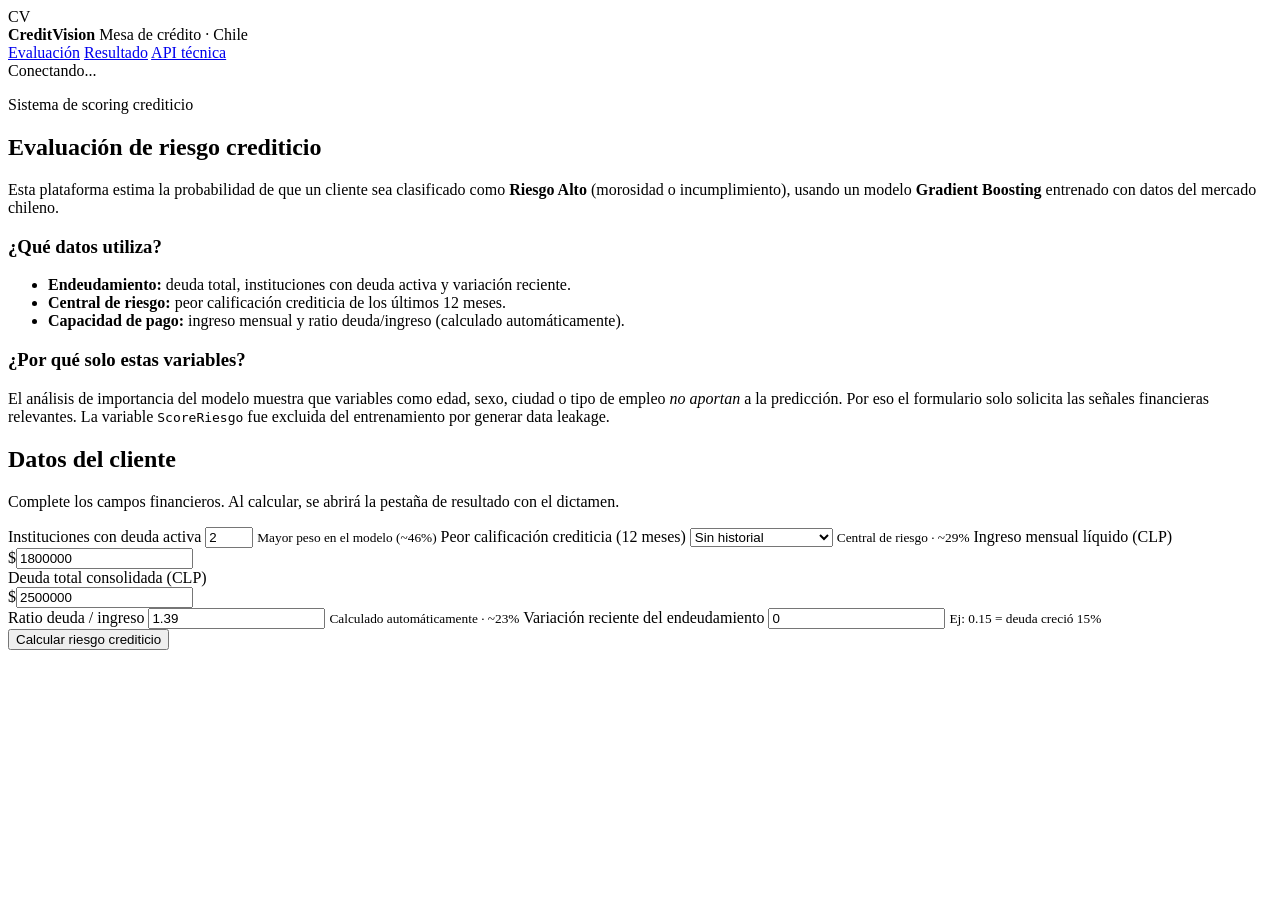
==== frontend/index.html @ 236bc6a3 "Tarea 2: despliegue local con FastAPI y front-end CreditVision. API REST, pipeline modular fuera del" ====
<!DOCTYPE html>
<html lang="es">
<head>
  <meta charset="UTF-8" />
  <meta name="viewport" content="width=device-width, initial-scale=1.0" />
  <title>CreditVision — Evaluación</title>
  <link rel="preconnect" href="https://fonts.googleapis.com" />
  <link rel="preconnect" href="https://fonts.gstatic.com" crossorigin />
  <link href="https://fonts.googleapis.com/css2?family=DM+Sans:opsz,wght@9..40,400;9..40,500;9..40,600;9..40,700&display=swap" rel="stylesheet" />
  <link rel="stylesheet" href="/static/styles.css" />
</head>
<body>
  <div class="app-shell">
    <aside class="sidebar">
      <div class="brand">
        <div class="brand-icon">CV</div>
        <div>
          <strong>CreditVision</strong>
          <span>Mesa de crédito · Chile</span>
        </div>
      </div>
      <nav class="sidebar-nav">
        <a class="active" href="/">Evaluación</a>
        <a href="/resultado" id="nav-resultado">Resultado</a>
        <a href="/docs" target="_blank">API técnica</a>
      </nav>
      <div class="sidebar-footer">
        <div id="estado-api" class="status-pill">Conectando...</div>
      </div>
    </aside>

    <main class="main-content">
      <section class="intro-panel panel">
        <p class="eyebrow">Sistema de scoring crediticio</p>
        <h1>Evaluación de riesgo crediticio</h1>
        <p class="intro-lead">
          Esta plataforma estima la probabilidad de que un cliente sea clasificado como
          <strong>Riesgo Alto</strong> (morosidad o incumplimiento), usando un modelo
          <strong>Gradient Boosting</strong> entrenado con datos del mercado chileno.
        </p>

        <div class="intro-columns">
          <div>
            <h3>¿Qué datos utiliza?</h3>
            <ul class="intro-bullets">
              <li><strong>Endeudamiento:</strong> deuda total, instituciones con deuda activa y variación reciente.</li>
              <li><strong>Central de riesgo:</strong> peor calificación crediticia de los últimos 12 meses.</li>
              <li><strong>Capacidad de pago:</strong> ingreso mensual y ratio deuda/ingreso (calculado automáticamente).</li>
            </ul>
          </div>
          <div>
            <h3>¿Por qué solo estas variables?</h3>
            <p class="intro-note">
              El análisis de importancia del modelo muestra que variables como edad, sexo,
              ciudad o tipo de empleo <em>no aportan</em> a la predicción. Por eso el formulario
              solo solicita las señales financieras relevantes. La variable <code>ScoreRiesgo</code>
              fue excluida del entrenamiento por generar data leakage.
            </p>
          </div>
        </div>
      </section>

      <form id="form-cliente" class="panel form-panel form-full">
        <header class="form-header">
          <h2>Datos del cliente</h2>
          <p>Complete los campos financieros. Al calcular, se abrirá la pestaña de resultado con el dictamen.</p>
        </header>

        <div class="field-grid cols-2">
          <label class="field highlight">
            <span>Instituciones con deuda activa</span>
            <input name="Num_Entidades_Deuda" type="number" min="0" max="20" value="2" required />
            <small>Mayor peso en el modelo (~46%)</small>
          </label>

          <label class="field highlight">
            <span>Peor calificación crediticia (12 meses)</span>
            <select name="Peor_Calificacion_12M">
              <option value="-1">Sin historial</option>
              <option value="0">Normal</option>
              <option value="1">Con atrasos leves</option>
              <option value="2">Morosidad relevante</option>
            </select>
            <small>Central de riesgo · ~29%</small>
          </label>

          <label class="field highlight">
            <span>Ingreso mensual líquido (CLP)</span>
            <div class="input-prefix"><span>$</span><input id="ingreso" name="Ingreso_CLP" type="number" min="1" value="1800000" required /></div>
          </label>

          <label class="field highlight">
            <span>Deuda total consolidada (CLP)</span>
            <div class="input-prefix"><span>$</span><input id="deuda" name="Saldo_Total_CLP" type="number" min="0" value="2500000" required /></div>
          </label>

          <label class="field">
            <span>Ratio deuda / ingreso</span>
            <input id="ratio" type="text" readonly value="1.39" />
            <small>Calculado automáticamente · ~23%</small>
          </label>

          <label class="field highlight">
            <span>Variación reciente del endeudamiento</span>
            <input name="Variacion_Endeudamiento" type="number" step="0.01" value="0" />
            <small>Ej: 0.15 = deuda creció 15%</small>
          </label>
        </div>

        <button type="submit" class="btn-primary" id="btn-calcular">
          Calcular riesgo crediticio
        </button>
        <p id="form-error" class="form-error hidden"></p>
      </form>
    </main>
  </div>
  <script src="/static/utils.js"></script>
  <script src="/static/app.js"></script>
</body>
</html>
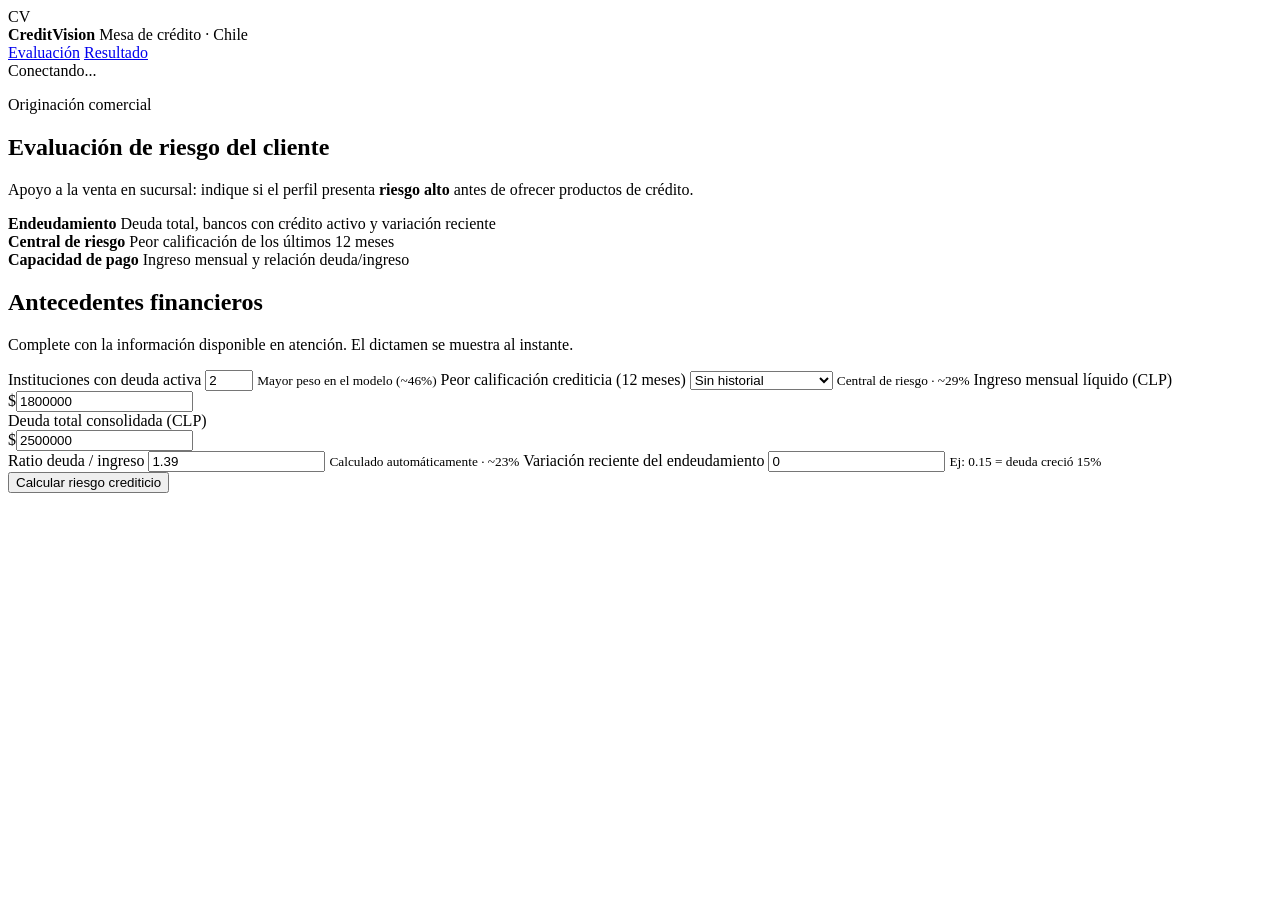
==== commit 79b0a146: "configurar despliegue vercel" ====
--- a/frontend/index.html
+++ b/frontend/index.html
@@ -22,7 +22,6 @@
       <nav class="sidebar-nav">
         <a class="active" href="/">Evaluación</a>
         <a href="/resultado" id="nav-resultado">Resultado</a>
-        <a href="/docs" target="_blank">API técnica</a>
       </nav>
       <div class="sidebar-footer">
         <div id="estado-api" class="status-pill">Conectando...</div>
@@ -31,39 +30,33 @@
 
     <main class="main-content">
       <section class="intro-panel panel">
-        <p class="eyebrow">Sistema de scoring crediticio</p>
-        <h1>Evaluación de riesgo crediticio</h1>
+        <p class="eyebrow">Originación comercial</p>
+        <h1>Evaluación de riesgo del cliente</h1>
         <p class="intro-lead">
-          Esta plataforma estima la probabilidad de que un cliente sea clasificado como
-          <strong>Riesgo Alto</strong> (morosidad o incumplimiento), usando un modelo
-          <strong>Gradient Boosting</strong> entrenado con datos del mercado chileno.
+          Apoyo a la venta en sucursal: indique si el perfil presenta
+          <strong>riesgo alto</strong> antes de ofrecer productos de crédito.
         </p>
 
-        <div class="intro-columns">
-          <div>
-            <h3>¿Qué datos utiliza?</h3>
-            <ul class="intro-bullets">
-              <li><strong>Endeudamiento:</strong> deuda total, instituciones con deuda activa y variación reciente.</li>
-              <li><strong>Central de riesgo:</strong> peor calificación crediticia de los últimos 12 meses.</li>
-              <li><strong>Capacidad de pago:</strong> ingreso mensual y ratio deuda/ingreso (calculado automáticamente).</li>
-            </ul>
+        <div class="intro-highlights">
+          <div class="intro-highlight">
+            <strong>Endeudamiento</strong>
+            <span>Deuda total, bancos con crédito activo y variación reciente</span>
           </div>
-          <div>
-            <h3>¿Por qué solo estas variables?</h3>
-            <p class="intro-note">
-              El análisis de importancia del modelo muestra que variables como edad, sexo,
-              ciudad o tipo de empleo <em>no aportan</em> a la predicción. Por eso el formulario
-              solo solicita las señales financieras relevantes. La variable <code>ScoreRiesgo</code>
-              fue excluida del entrenamiento por generar data leakage.
-            </p>
+          <div class="intro-highlight">
+            <strong>Central de riesgo</strong>
+            <span>Peor calificación de los últimos 12 meses</span>
+          </div>
+          <div class="intro-highlight">
+            <strong>Capacidad de pago</strong>
+            <span>Ingreso mensual y relación deuda/ingreso</span>
           </div>
         </div>
       </section>
 
       <form id="form-cliente" class="panel form-panel form-full">
         <header class="form-header">
-          <h2>Datos del cliente</h2>
-          <p>Complete los campos financieros. Al calcular, se abrirá la pestaña de resultado con el dictamen.</p>
+          <h2>Antecedentes financieros</h2>
+          <p>Complete con la información disponible en atención. El dictamen se muestra al instante.</p>
         </header>
 
         <div class="field-grid cols-2">
